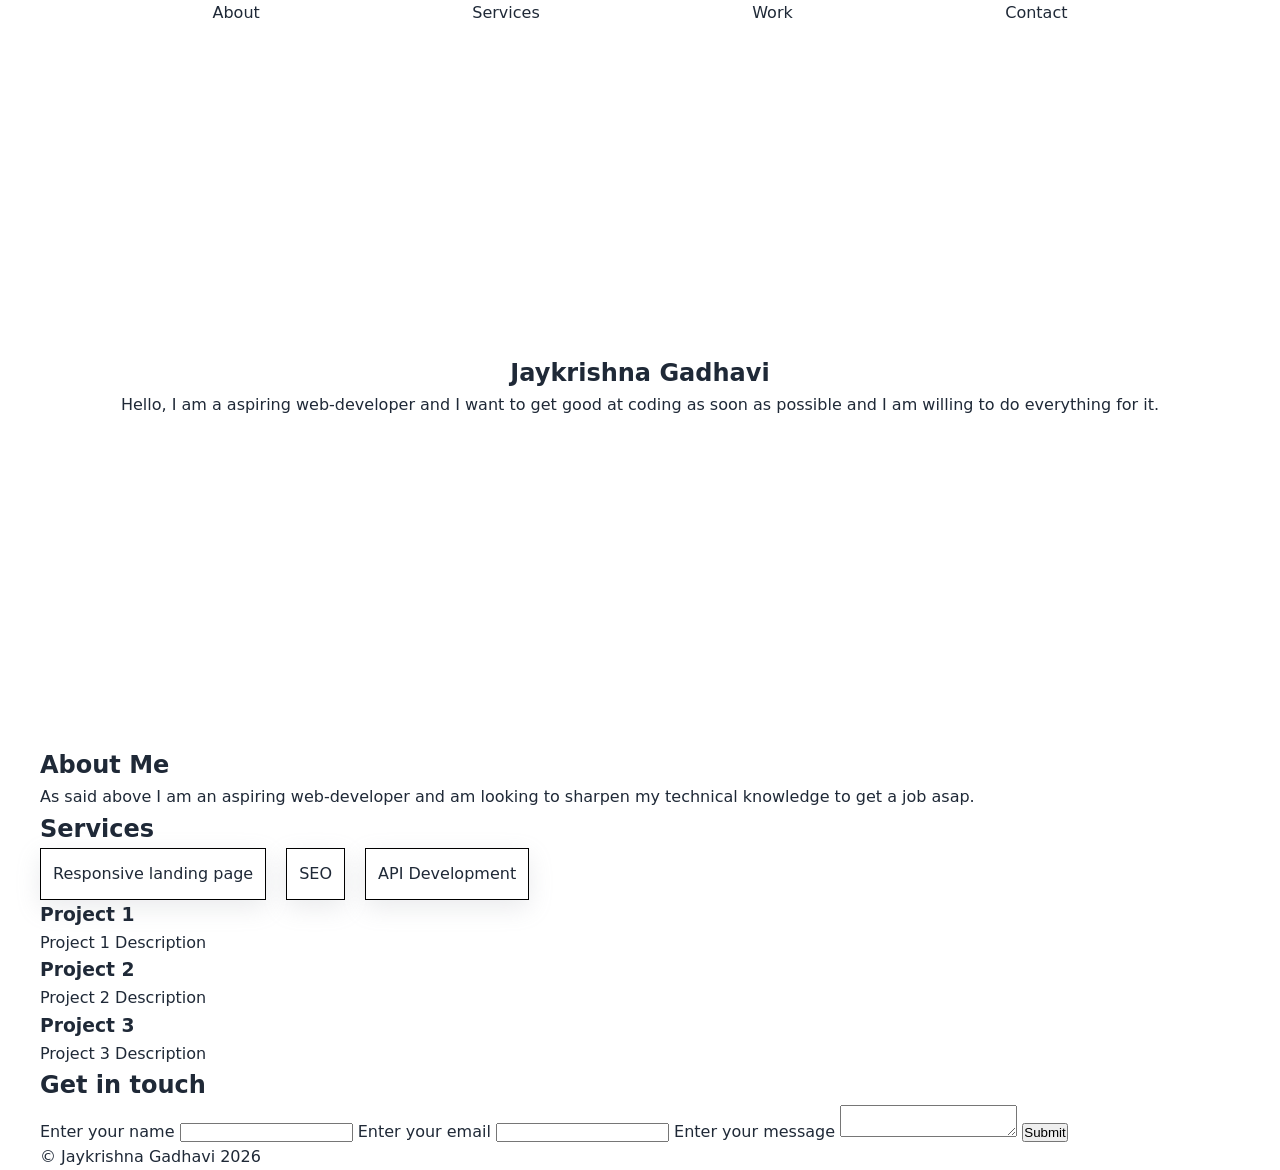
==== Day_03_Advanced_Flexbox_Forms/project/index.html @ f472c9f2 "add: Day 3 Files Add" ====
<!DOCTYPE html>
<html lang="en">

    <head>
        <meta charset="UTF-8">
        <meta name="viewport" content="width=device-width, initial-scale=1.0">
        <title>Document</title>
        <link rel="stylesheet" href="style.css">
    </head>

    <body>
        <header>
            <nav>
                <ul>
                    <li><a href="#about">About</a></li>
                    <li><a href="#services">Services</a></li>
                    <li><a href="#work">Work</a></li>
                    <li><a href="#contact">Contact</a></li>
                </ul>
            </nav>
        </header>
        <main>
            <section id="hero">
                <h1>Jaykrishna Gadhavi</h1>
                <p>Hello, I am a aspiring web-developer and I want to get good at coding as soon as possible and I am willing to do everything for it.</p>
            </section>
            <section id="about">
                <h2>About Me</h2>
                <p>As said above I am an aspiring web-developer and am looking to sharpen my technical knowledge to get a job asap.</p>
            </section>
            <section id="services">
                <h2>Services</h2>
                    <ul>
                        <li>Responsive landing page</li>
                        <li>SEO</li>
                        <li>API Development</li>
                    </ul>
            </section>
            <section id="work">
                <article>
                    <h3>Project 1</h3>
                    <p>Project 1 Description</p>
                </article>
                <article>
                    <h3>Project 2</h3>
                    <p>Project 2 Description</p>
                </article>
                <article>
                    <h3>Project 3</h3>
                    <p>Project 3 Description</p>
                </article>
            </section>
            <section id="contact">
                <h2>Get in touch</h2>
                <form>
                    <label for="name">Enter your name</label>
                    <input type="text" id="name" name="name">

                    <label for="email">Enter your email</label>
                    <input type="email" id="email" name="email">

                    <label for="message">Enter your message</label>
                    <textarea type="text" id="message" name="message"></textarea>

                    <button type="submit">Submit</button>
                </form>
            </section>

            <footer>
                <p>&copy; Jaykrishna Gadhavi 2026</p>
            </footer>
        </main>
    </body>

</html>
---- Day_03_Advanced_Flexbox_Forms/project/style.css ----
/* Day 2: Advanced CSS and Flexbox */

/* 1. Global Reset & Box Model */
* {
    box-sizing: border-box;
    margin: 0;
    padding: 0;
}

/* 2. Global CSS Variables */
:root {
    --primary-color: #2563eb;
    --text-color: #1f2937;
    --bg-color: #ffffff;
    --spacing-md: 16px;
}

body {
    background-color: var(--bg-color);
    color: var(--text-color);
    font-family: system-ui, -apple-system, sans-serif;
    line-height: 1.6;
}

/* Add your Flexbox and other CSS rules below */
nav ul {
    display: flex;
    justify-content: space-evenly;
    list-style-type: none;
}

 nav a {
    text-decoration: none;
    color: var(--text-color);
}

#hero {
    height: 80vh;
    display: flex;
    flex-direction: column;
    justify-content: center;
    align-items: center;
}

#services ul {
    display: flex;
    list-style-type: none;
    gap: 20px;
}

#services ul li {
    padding: 12px;
    border: 1px solid black;
    box-shadow: rgba(149, 157, 165, 0.2) 0px 8px 24px;
}

main {
    max-width: 1200px;
    margin: 0 auto;
}
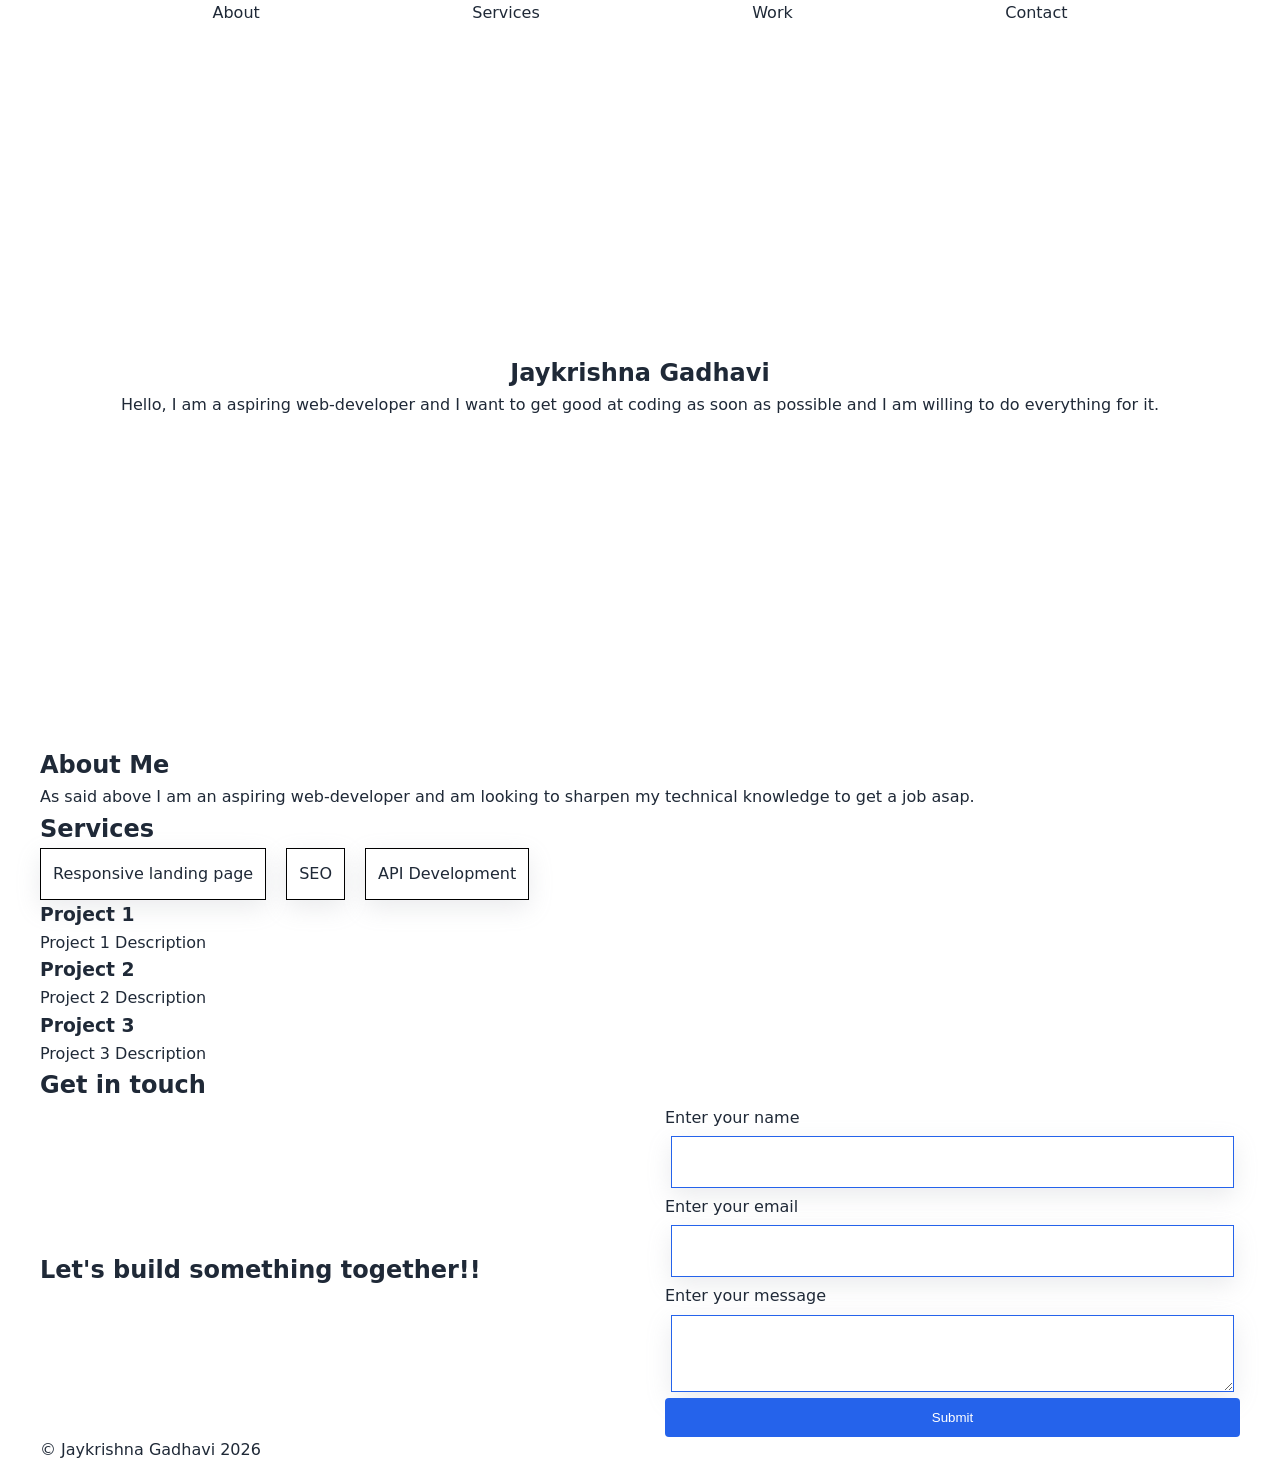
==== commit 3bd4754d: "style: changed the form style to look more professional" ====
--- a/Day_03_Advanced_Flexbox_Forms/project/index.html
+++ b/Day_03_Advanced_Flexbox_Forms/project/index.html
@@ -22,19 +22,21 @@
         <main>
             <section id="hero">
                 <h1>Jaykrishna Gadhavi</h1>
-                <p>Hello, I am a aspiring web-developer and I want to get good at coding as soon as possible and I am willing to do everything for it.</p>
+                <p>Hello, I am a aspiring web-developer and I want to get good at coding as soon as possible and I am
+                    willing to do everything for it.</p>
             </section>
             <section id="about">
                 <h2>About Me</h2>
-                <p>As said above I am an aspiring web-developer and am looking to sharpen my technical knowledge to get a job asap.</p>
+                <p>As said above I am an aspiring web-developer and am looking to sharpen my technical knowledge to get
+                    a job asap.</p>
             </section>
             <section id="services">
                 <h2>Services</h2>
-                    <ul>
-                        <li>Responsive landing page</li>
-                        <li>SEO</li>
-                        <li>API Development</li>
-                    </ul>
+                <ul>
+                    <li>Responsive landing page</li>
+                    <li>SEO</li>
+                    <li>API Development</li>
+                </ul>
             </section>
             <section id="work">
                 <article>
@@ -53,16 +55,21 @@
             <section id="contact">
                 <h2>Get in touch</h2>
                 <form>
-                    <label for="name">Enter your name</label>
-                    <input type="text" id="name" name="name">
+                    <div class="col-left">
+                        <h2>Let's build something together!!</h2>
+                    </div>
+                    <div class="col-right">
+                        <label for="name">Enter your name</label>
+                        <input type="text" id="name" name="name">
 
-                    <label for="email">Enter your email</label>
-                    <input type="email" id="email" name="email">
+                        <label for="email">Enter your email</label>
+                        <input type="email" id="email" name="email">
 
-                    <label for="message">Enter your message</label>
-                    <textarea type="text" id="message" name="message"></textarea>
+                        <label for="message">Enter your message</label>
+                        <textarea type="text" id="message" name="message"></textarea>
 
-                    <button type="submit">Submit</button>
+                        <button type="submit">Submit</button>
+                    </div>
                 </form>
             </section>
 
--- a/Day_03_Advanced_Flexbox_Forms/project/style.css
+++ b/Day_03_Advanced_Flexbox_Forms/project/style.css
@@ -2,59 +2,115 @@
 
 /* 1. Global Reset & Box Model */
 * {
-    box-sizing: border-box;
-    margin: 0;
-    padding: 0;
+  box-sizing: border-box;
+  margin: 0;
+  padding: 0;
 }
 
 /* 2. Global CSS Variables */
 :root {
-    --primary-color: #2563eb;
-    --text-color: #1f2937;
-    --bg-color: #ffffff;
-    --spacing-md: 16px;
+  --primary-color: #2563eb;
+  --text-color: #1f2937;
+  --bg-color: #ffffff;
+  --spacing-md: 16px;
 }
 
 body {
-    background-color: var(--bg-color);
-    color: var(--text-color);
-    font-family: system-ui, -apple-system, sans-serif;
-    line-height: 1.6;
+  background-color: var(--bg-color);
+  color: var(--text-color);
+  font-family:
+    system-ui,
+    -apple-system,
+    sans-serif;
+  line-height: 1.6;
 }
 
 /* Add your Flexbox and other CSS rules below */
 nav ul {
-    display: flex;
-    justify-content: space-evenly;
-    list-style-type: none;
+  display: flex;
+  justify-content: space-evenly;
+  list-style-type: none;
 }
 
- nav a {
-    text-decoration: none;
-    color: var(--text-color);
+nav a {
+  text-decoration: none;
+  color: var(--text-color);
+}
+
+nav a:hover {
+  color: var(--primary-color);
 }
 
 #hero {
-    height: 80vh;
-    display: flex;
-    flex-direction: column;
-    justify-content: center;
-    align-items: center;
+  height: 80vh;
+  display: flex;
+  flex-direction: column;
+  justify-content: center;
+  align-items: center;
 }
 
 #services ul {
-    display: flex;
-    list-style-type: none;
-    gap: 20px;
+  display: flex;
+  list-style-type: none;
+  gap: 20px;
 }
 
 #services ul li {
-    padding: 12px;
-    border: 1px solid black;
-    box-shadow: rgba(149, 157, 165, 0.2) 0px 8px 24px;
+  padding: 12px;
+  border: 1px solid black;
+  box-shadow: rgba(149, 157, 165, 0.2) 0px 8px 24px;
 }
 
 main {
-    max-width: 1200px;
-    margin: 0 auto;
-}+  max-width: 1200px;
+  margin: 0 auto;
+}
+
+form {
+  display: flex;
+  gap: 50px;
+  justify-content: center;
+  align-items: center;
+  flex: 1;
+}
+
+.col-right {
+  display: flex;
+  flex-direction: column;
+}
+
+.col-left,
+.col-right {
+  flex: 1;
+}
+
+button {
+  background-color: var(--primary-color);
+  color: white;
+  cursor: pointer;
+  transition: background-color 0.2s ease; /* Important: Smooths the transition */
+  padding: 12px 24px;
+  border: none;
+  border-radius: 4px;
+}
+
+button:focus,
+button:hover {
+  background-color: #1d4ed8; /* Slightly darker shade */
+}
+
+input,
+textarea {
+  font: inherit;
+  padding: 12px 24px;
+  margin: 6px;
+  resize: vertical;
+  border: 1px var(--primary-color) solid;
+  box-shadow: rgba(149, 157, 165, 0.2) 0px 8px 24px;
+}
+
+input:focus,
+textarea:focus {
+  outline: none;
+  box-shadow: rgba(149, 157, 165, 0.2) 0px 8px 24px;
+}
